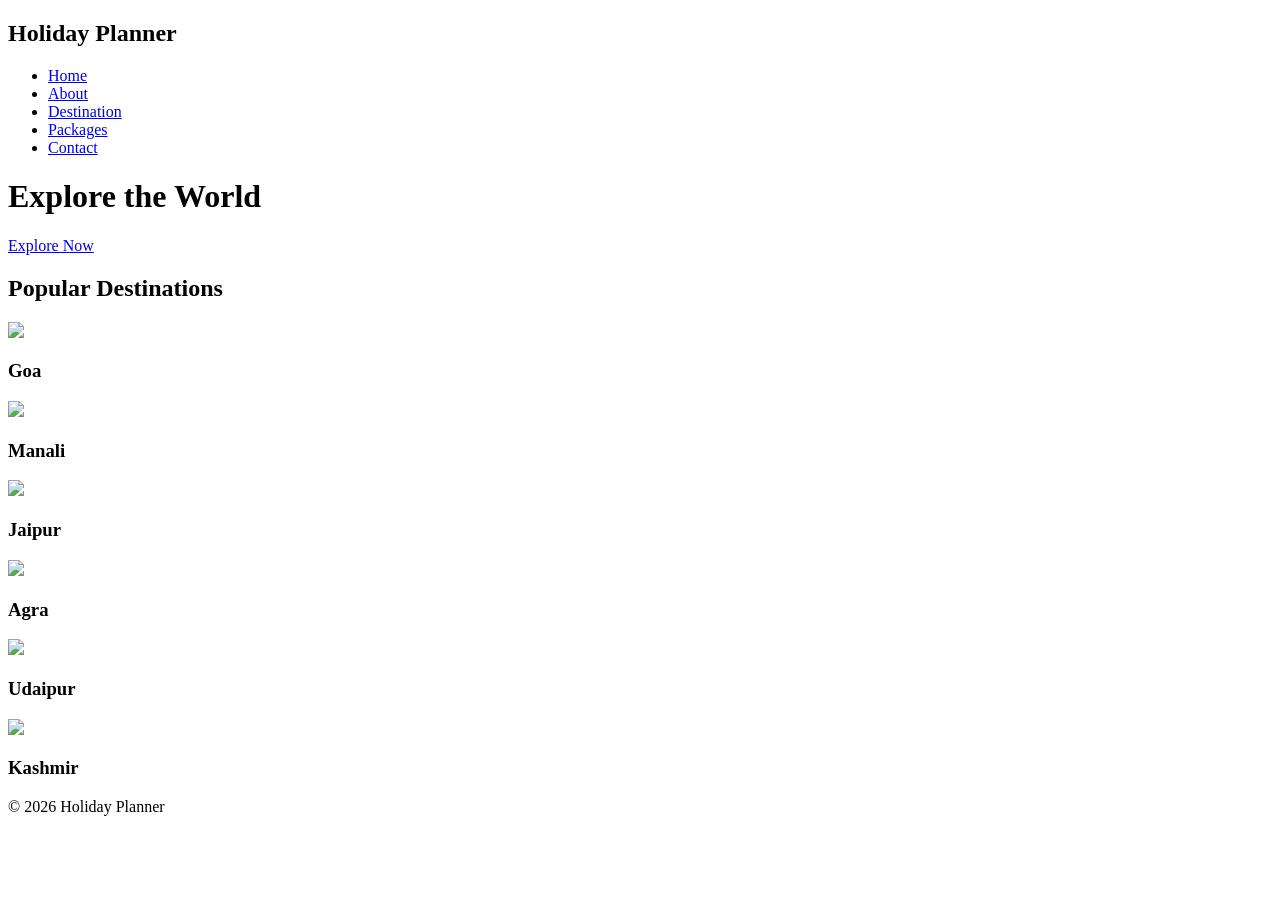
==== index.html @ 9c5b2500 "Add files via upload" ====
<!DOCTYPE html>
<html>
<head>
  <title>Travel Agency</title>
  <meta name="viewport" content="width=device-width, initial-scale=1.0">
  <link rel="stylesheet" href="css/style.css">
</head>
<body>
<nav>
  <h2>Holiday Planner</h2>
  <ul>
    <li><a href="index.html">Home</a></li>
    <li><a href="about.html">About</a></li>
    <li><a href="destination.html">Destination</a></li>
    <li><a href="packages.html">Packages</a></li>
    <li><a href="contact.html">Contact</a></li>
  </ul>
</nav>
<div class="hero">
  <h1>Explore the World</h1>
  <a href="destination.html" class="btn">Explore Now</a>
</div>

<div class="container">
  <h2>Popular Destinations</h2>
  <div class="cards">

    <div class="card">
      <img src="images/Goa.jpeg">
      <h3>Goa</h3>
    </div>

    <div class="card">
      <img src="images/Manali.jpeg">
      <h3>Manali</h3>
    </div>

    <div class="card">
      <img src="images/Jaipur.jpeg">
      <h3>Jaipur</h3>
    </div>

<div class="card">
  <img src="images/Agra.jpeg">
  <h3>Agra</h3>
</div>

<div class="card">
  <img src="images/Udaipur.jpeg">
  <h3>Udaipur</h3>
</div>
 <div class="card">
      <img src="images/Kashmir.jpeg">
      <h3>Kashmir</h3>
    </div>

  </div>
</div>

<footer>© 2026 Holiday Planner</footer>

</body>
</html>
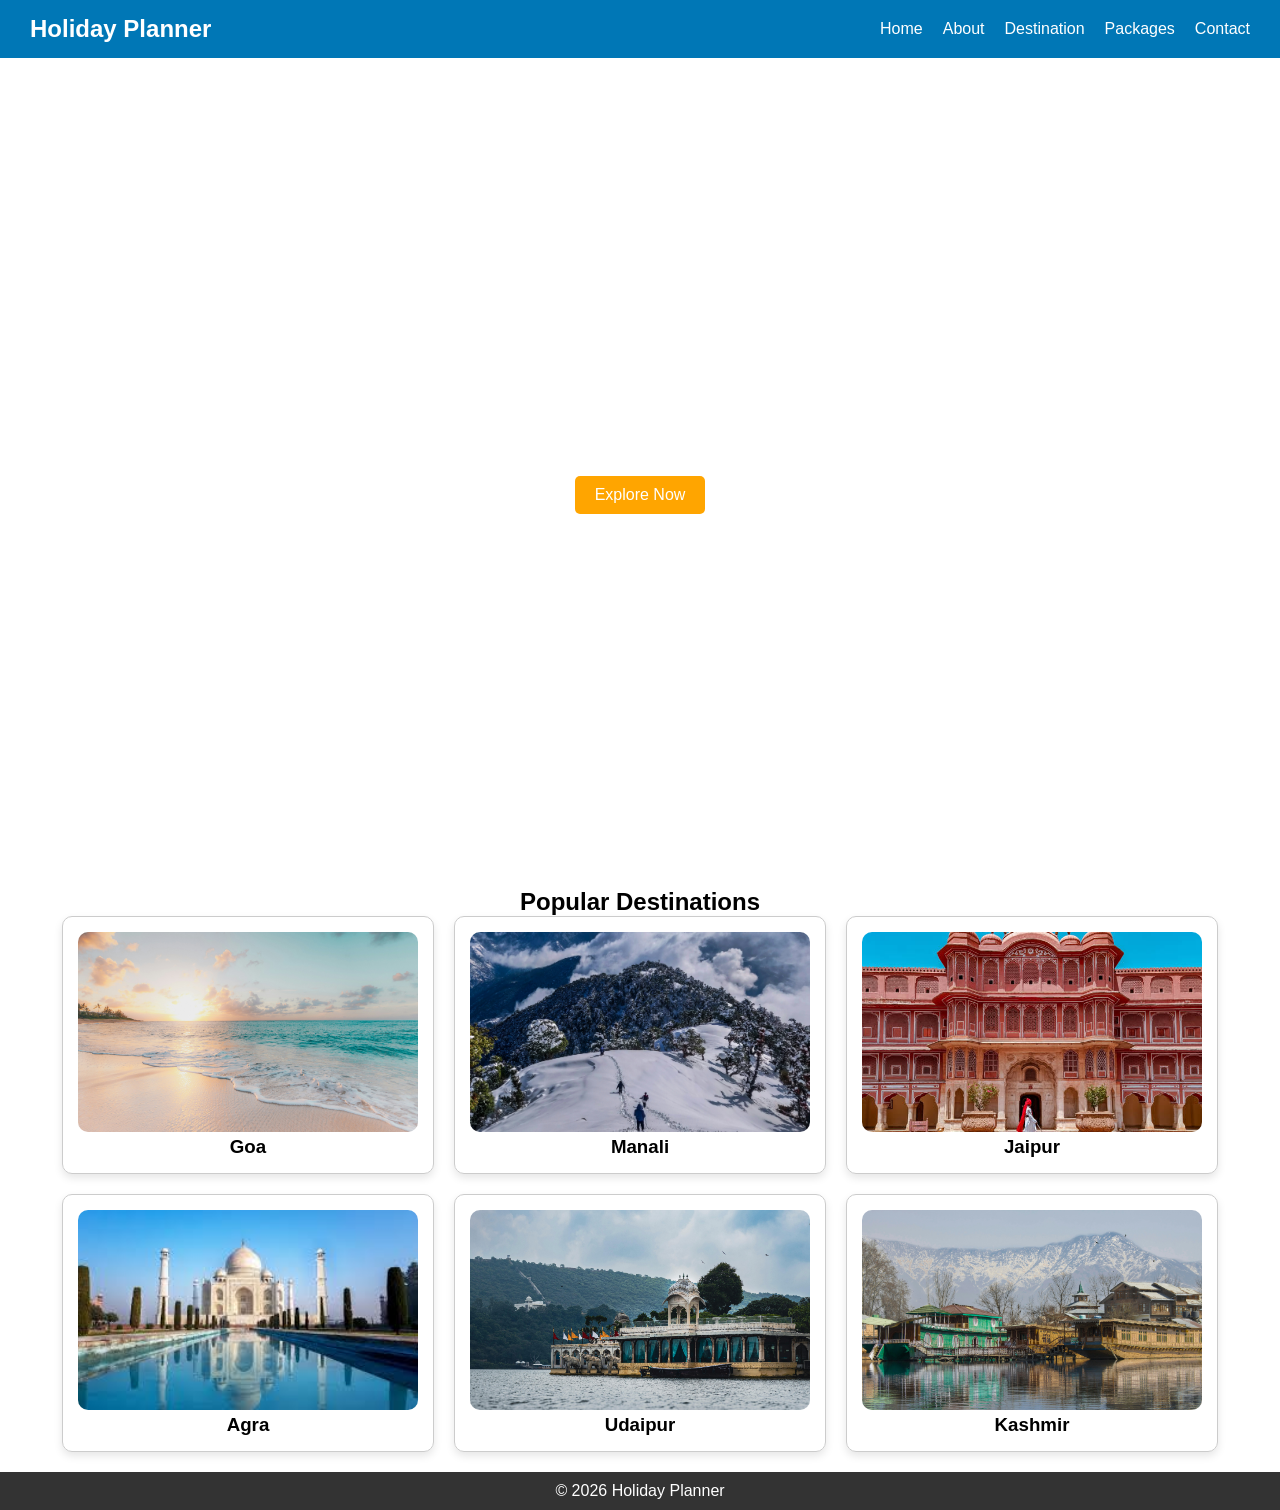
==== commit b8b9f82e: "Fix image paths and update stylesheet link" ====
--- a/index.html
+++ b/index.html
@@ -3,9 +3,10 @@
 <head>
   <title>Travel Agency</title>
   <meta name="viewport" content="width=device-width, initial-scale=1.0">
-  <link rel="stylesheet" href="css/style.css">
+  <link rel="stylesheet" href="style.css">
 </head>
 <body>
+
 <nav>
   <h2>Holiday Planner</h2>
   <ul>
@@ -16,6 +17,7 @@
     <li><a href="contact.html">Contact</a></li>
   </ul>
 </nav>
+
 <div class="hero">
   <h1>Explore the World</h1>
   <a href="destination.html" class="btn">Explore Now</a>
@@ -25,34 +27,12 @@
   <h2>Popular Destinations</h2>
   <div class="cards">
 
-    <div class="card">
-      <img src="images/Goa.jpeg">
-      <h3>Goa</h3>
-    </div>
-
-    <div class="card">
-      <img src="images/Manali.jpeg">
-      <h3>Manali</h3>
-    </div>
-
-    <div class="card">
-      <img src="images/Jaipur.jpeg">
-      <h3>Jaipur</h3>
-    </div>
-
-<div class="card">
-  <img src="images/Agra.jpeg">
-  <h3>Agra</h3>
-</div>
-
-<div class="card">
-  <img src="images/Udaipur.jpeg">
-  <h3>Udaipur</h3>
-</div>
- <div class="card">
-      <img src="images/Kashmir.jpeg">
-      <h3>Kashmir</h3>
-    </div>
+    <div class="card"><img src="Goa.jpeg"><h3>Goa</h3></div>
+    <div class="card"><img src="Manali.jpeg"><h3>Manali</h3></div>
+    <div class="card"><img src="Jaipur.jpeg"><h3>Jaipur</h3></div>
+    <div class="card"><img src="Agra.jpeg"><h3>Agra</h3></div>
+    <div class="card"><img src="Udaipur.jpeg"><h3>Udaipur</h3></div>
+    <div class="card"><img src="Kashmir.jpeg"><h3>Kashmir</h3></div>
 
   </div>
 </div>
@@ -60,4 +40,4 @@
 <footer>© 2026 Holiday Planner</footer>
 
 </body>
-</html>+</html>
--- a/style.css
+++ b/style.css
@@ -0,0 +1,259 @@
+/* RESET + BASE */
+*{
+    margin:0;
+    padding:0;
+    box-sizing:border-box;
+}
+
+body{
+    font-family:Arial, Helvetica, sans-serif;
+    display:flex;
+    flex-direction:column;
+    min-height:100vh;
+}
+
+/* NAVBAR */
+nav{
+    display:flex;
+    justify-content:space-between;
+    align-items:center;
+    background:#0077b6;
+    color:white;
+    padding:15px 30px;
+}
+
+nav ul{
+    display:flex;
+    list-style:none;
+}
+
+nav ul li{
+    margin-left:20px;
+}
+
+nav a{
+    color:white;
+    text-decoration:none;
+}
+
+nav a:hover{
+    text-decoration:underline;
+}
+
+/* HERO */
+.hero{
+    height:90vh;
+    background:url("../images/Travel.jpeg") no-repeat center/cover;
+    display:flex;
+    justify-content:center;
+    align-items:center;
+    flex-direction:column;
+    color:white;
+    text-align:center;
+}
+
+.hero h1{
+    font-size:42px;
+}
+
+/* ABOUT HERO */
+.about-hero{
+    height:50vh;
+    background:url("../images/Travel.jpeg") no-repeat center/cover;
+    display:flex;
+    justify-content:center;
+    align-items:center;
+    flex-direction:column;
+    color:white;
+    text-align:center;
+}
+
+.about-hero h1{
+    font-size:36px;
+}
+
+/* BUTTON */
+.btn{
+    background:orange;
+    padding:10px 20px;
+    color:white;
+    text-decoration:none;
+    margin-top:15px;
+    border-radius:5px;
+    display:inline-block;
+}
+
+/* CONTAINER */
+.container{
+    flex:1;
+    padding:20px;
+    text-align:center;
+}
+
+/* CARDS */
+.cards{
+    display:flex;
+    flex-wrap:wrap;
+    justify-content:center;
+    gap:20px;
+}
+
+.card{
+    width:30%;
+    padding:15px;
+    border:1px solid #ccc;
+    border-radius:10px;
+    box-shadow:0 4px 8px rgba(0,0,0,0.1);
+    transition:0.3s;
+}
+
+.card:hover{
+    transform:scale(1.05);
+}
+
+.card img{
+    width:100%;
+    height:200px;
+    object-fit:cover;
+    border-radius:10px;
+}
+
+/* BOOK BUTTON */
+.book-btn{
+    display:inline-block;
+    margin-top:10px;
+    background:#0077b6;
+    color:white;
+    padding:10px 15px;
+    text-decoration:none;
+    border-radius:5px;
+    font-size:14px;
+}
+
+.book-btn:hover{
+    background:#023e8a;
+}
+
+/* FORM */
+.container form{
+    max-width:350px;
+    margin:40px auto;
+    padding:30px;
+    background:white;
+    border-radius:10px;
+    box-shadow:0 4px 10px rgba(0,0,0,0.1);
+}
+
+.container form input,
+.container form textarea,
+.container form select{
+    width:100%;
+    padding:12px;
+    margin:10px 0;
+    border:1px solid #ccc;
+    border-radius:8px;
+}
+
+.container form button{
+    width:100%;
+    padding:12px;
+    background:#0077b6;
+    color:white;
+    border:none;
+    border-radius:5px;
+    cursor:pointer;
+}
+
+.container form button:hover{
+    background:#023e8a;
+}
+
+/* POPUP */
+.popup{
+    display:none;
+    position:fixed;
+    top:0;
+    left:0;
+    width:100%;
+    height:100%;
+    background:rgba(0,0,0,0.6);
+    justify-content:center;
+    align-items:center;
+}
+
+.popup-content{
+    background:white;
+    padding:25px;
+    border-radius:10px;
+    text-align:center;
+}
+
+/* FOOTER */
+footer{
+    background:#333;
+    color:white;
+    text-align:center;
+    padding:10px;
+}
+
+/* ========================= */
+/* 📱 TABLET */
+/* ========================= */
+@media(max-width:1024px){
+    .card{
+        width:45%;
+    }
+
+    .hero h1{
+        font-size:34px;
+    }
+}
+
+/* ========================= */
+/* 📱 MOBILE */
+/* ========================= */
+@media(max-width:768px){
+
+    nav{
+        flex-direction:column;
+        text-align:center;
+    }
+
+    nav ul{
+        flex-direction:column;
+        margin-top:10px;
+    }
+
+    nav ul li{
+        margin:10px 0;
+    }
+
+    .hero{
+        height:70vh;
+    }
+
+    .hero h1{
+        font-size:26px;
+    }
+
+    .about-hero{
+        height:40vh;
+    }
+
+    .about-hero h1{
+        font-size:24px;
+    }
+
+    .cards{
+        flex-direction:column;
+        align-items:center;
+    }
+
+    .card{
+        width:90%;
+    }
+
+    body{
+        font-size:14px;
+    }
+}
